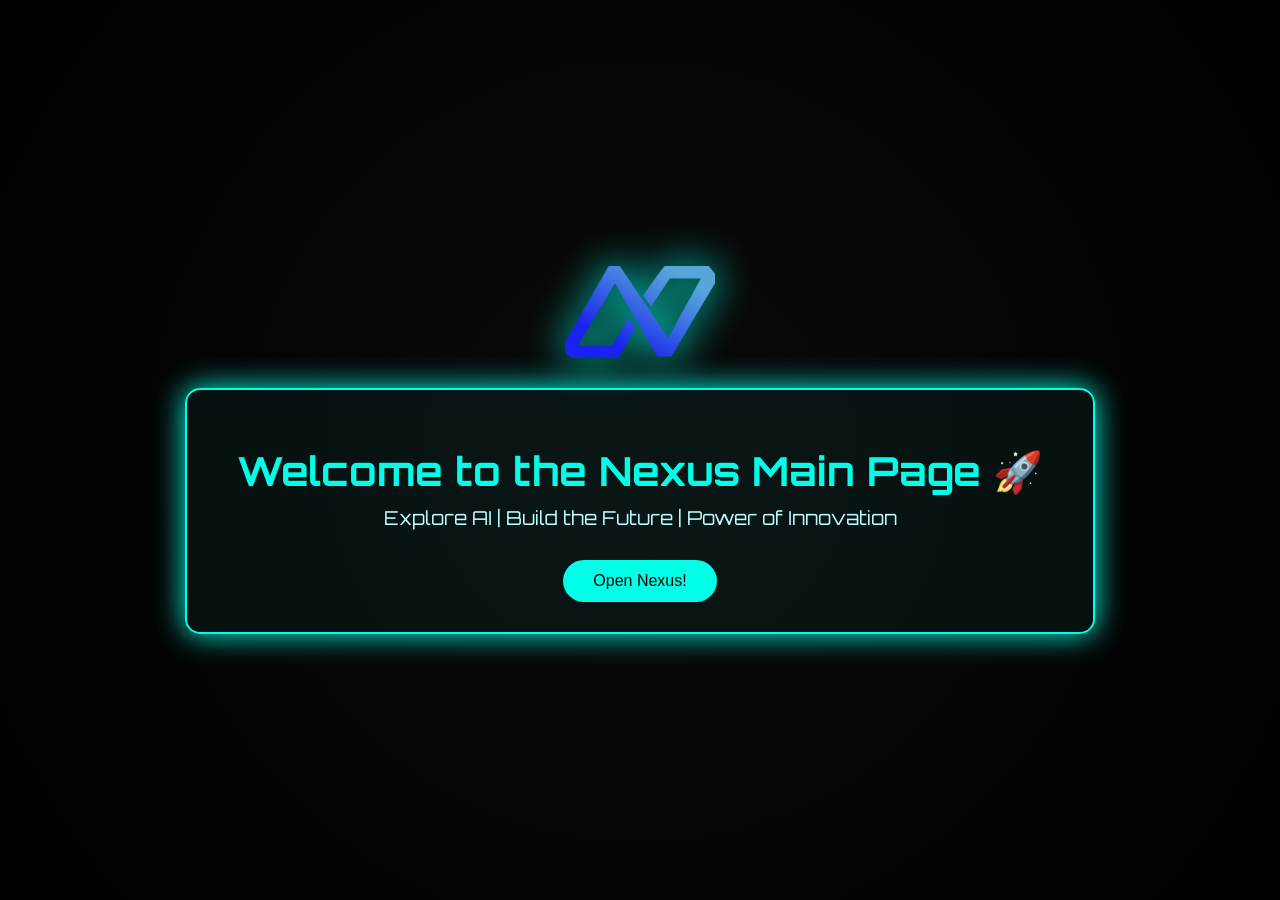
==== main.html @ 6ce90ca3 "updated" ====
<!DOCTYPE html>
<html lang="en">
<head>
  <meta charset="UTF-8" />
  <meta name="viewport" content="width=device-width, initial-scale=1.0"/>
  <title>Nexus Main</title>
  <style>
    @import url('https://fonts.googleapis.com/css2?family=Orbitron:wght@600&display=swap');

    body {
      margin: 0;
      padding: 0;
      background: radial-gradient(circle, #0a0a0a, #000000);
      color: #00ffe7;
      font-family: 'Orbitron', sans-serif;
      display: flex;
      flex-direction: column;
      align-items: center;
      justify-content: center;
      height: 100vh;
      text-align: center;
      overflow: hidden;
    }

    .logo {
      width: 150px;
      height: auto;
      margin-bottom: 30px;
      filter: drop-shadow(0 0 20px #00ffe7);
      animation: fadeIn 1.5s ease-out;
    }

    .card {
      border: 2px solid #00ffe7;
      padding: 30px 50px;
      border-radius: 15px;
      box-shadow: 0 0 30px #00ffe7;
      background: rgba(0, 255, 231, 0.05);
      animation: fadeIn 2s ease-out;
    }

    h1 {
      font-size: 2.5rem;
      margin-bottom: 10px;
    }

    p {
      font-size: 1.2rem;
      color: #bff;
      margin-top: 5px;
      margin-bottom: 30px;
    }

    .back-button {
      padding: 12px 30px;
      font-size: 1rem;
      color: #000;
      background-color: #00ffe7;
      border: none;
      border-radius: 40px;
      cursor: pointer;
      transition: 0.3s ease;
    }

    .back-button:hover {
      background-color: #00bfa6;
      transform: scale(1.05);
    }

    @keyframes fadeIn {
      from {
        opacity: 0;
        transform: translateY(20px);
      }
      to {
        opacity: 1;
        transform: translateY(0);
      }
    }
  </style>
</head>
<body>
  <img src="logo.png" alt="Nexus Logo" class="logo" />
  <div class="card">
    <h1>Welcome to the Nexus Main Page 🚀</h1>
    <p>Explore AI | Build the Future | Power of Innovation</p>
    <button class="back-button" onclick="window.location.href='index.html'">Open Nexus!</button>
  </div>
</body>
</html>
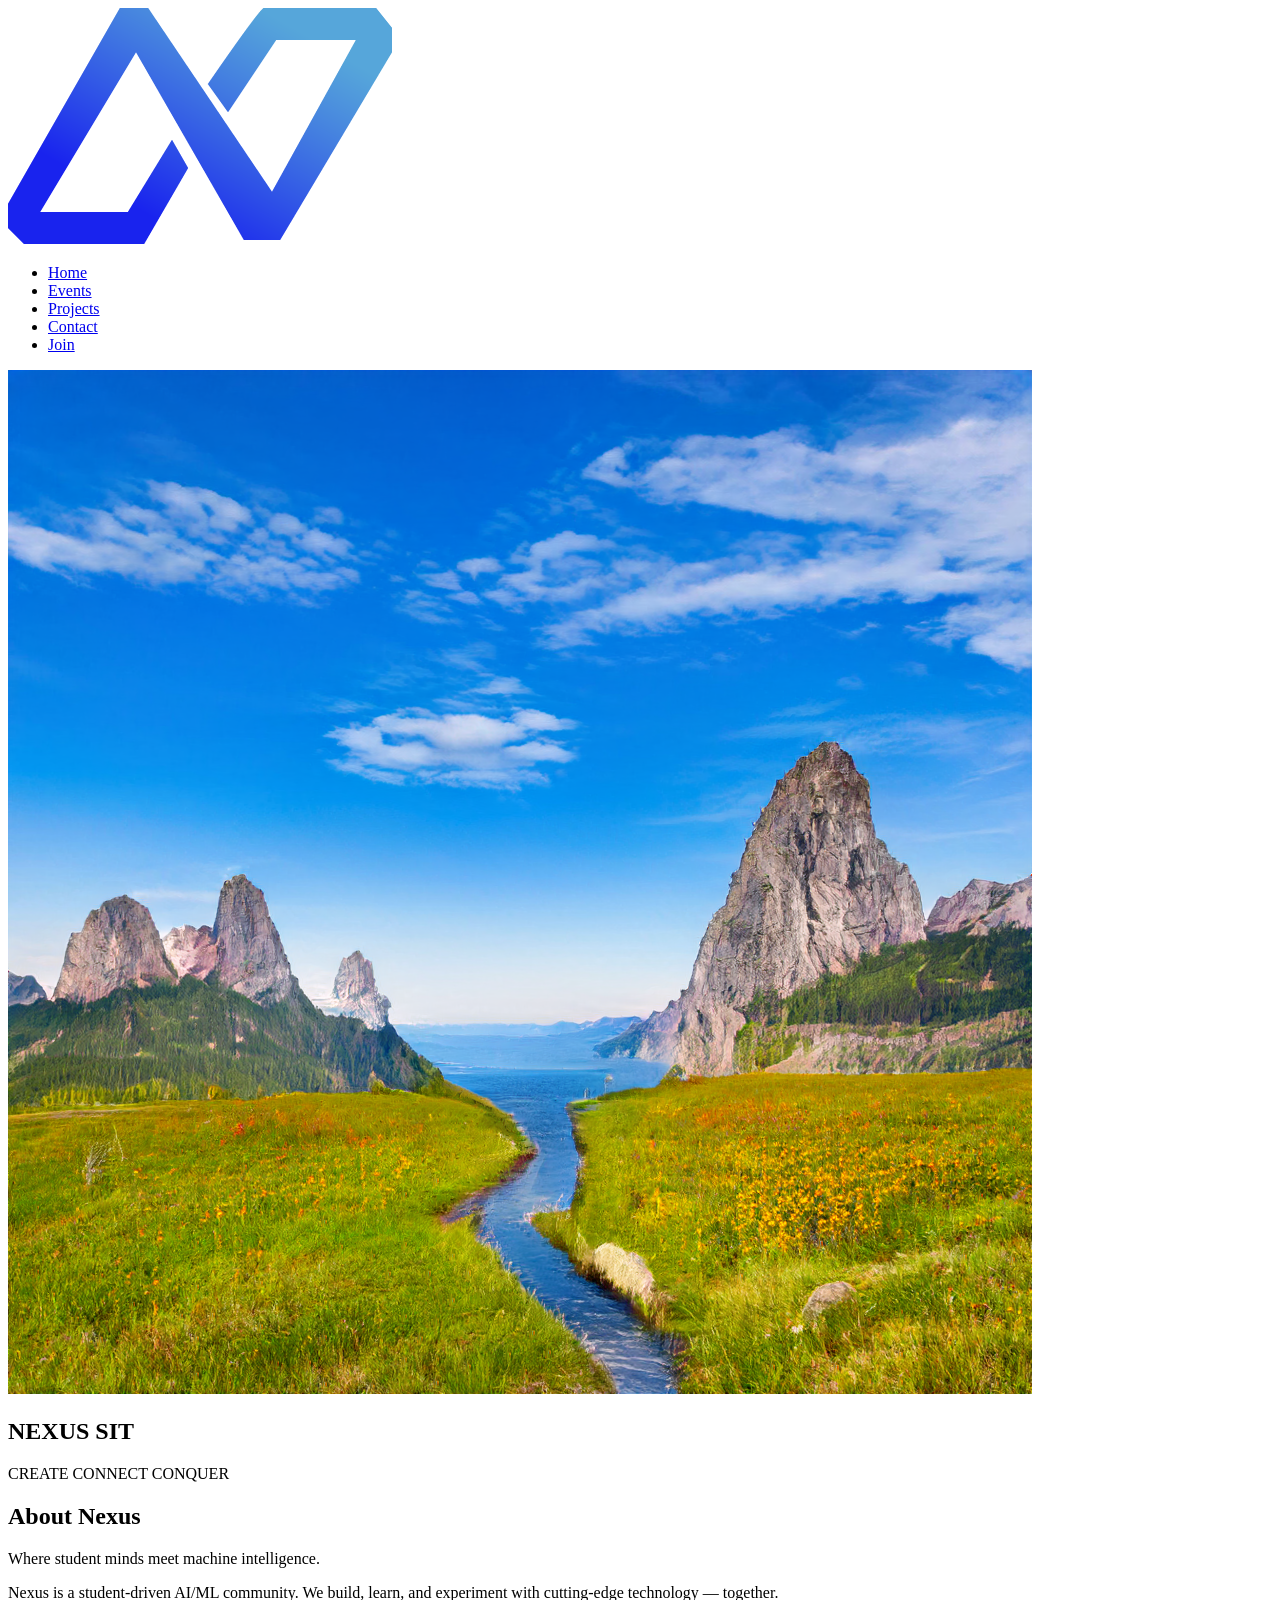
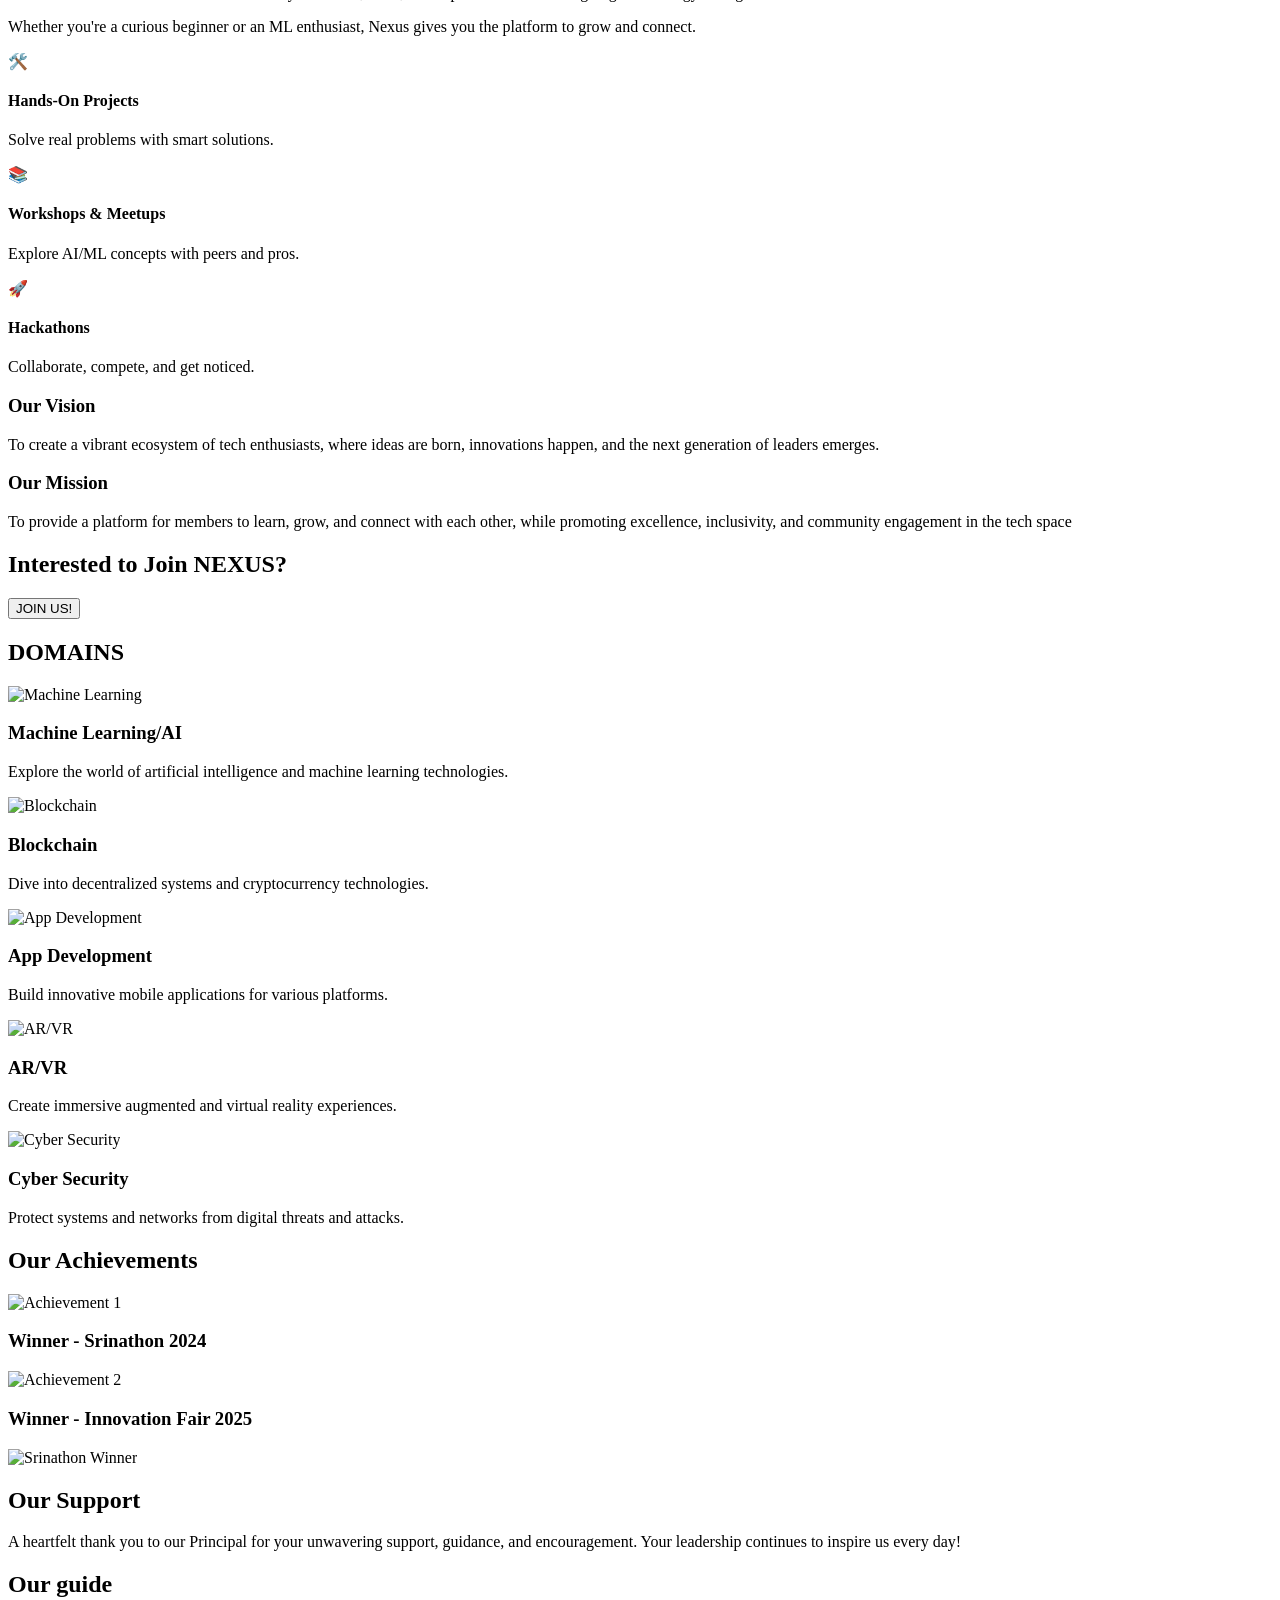
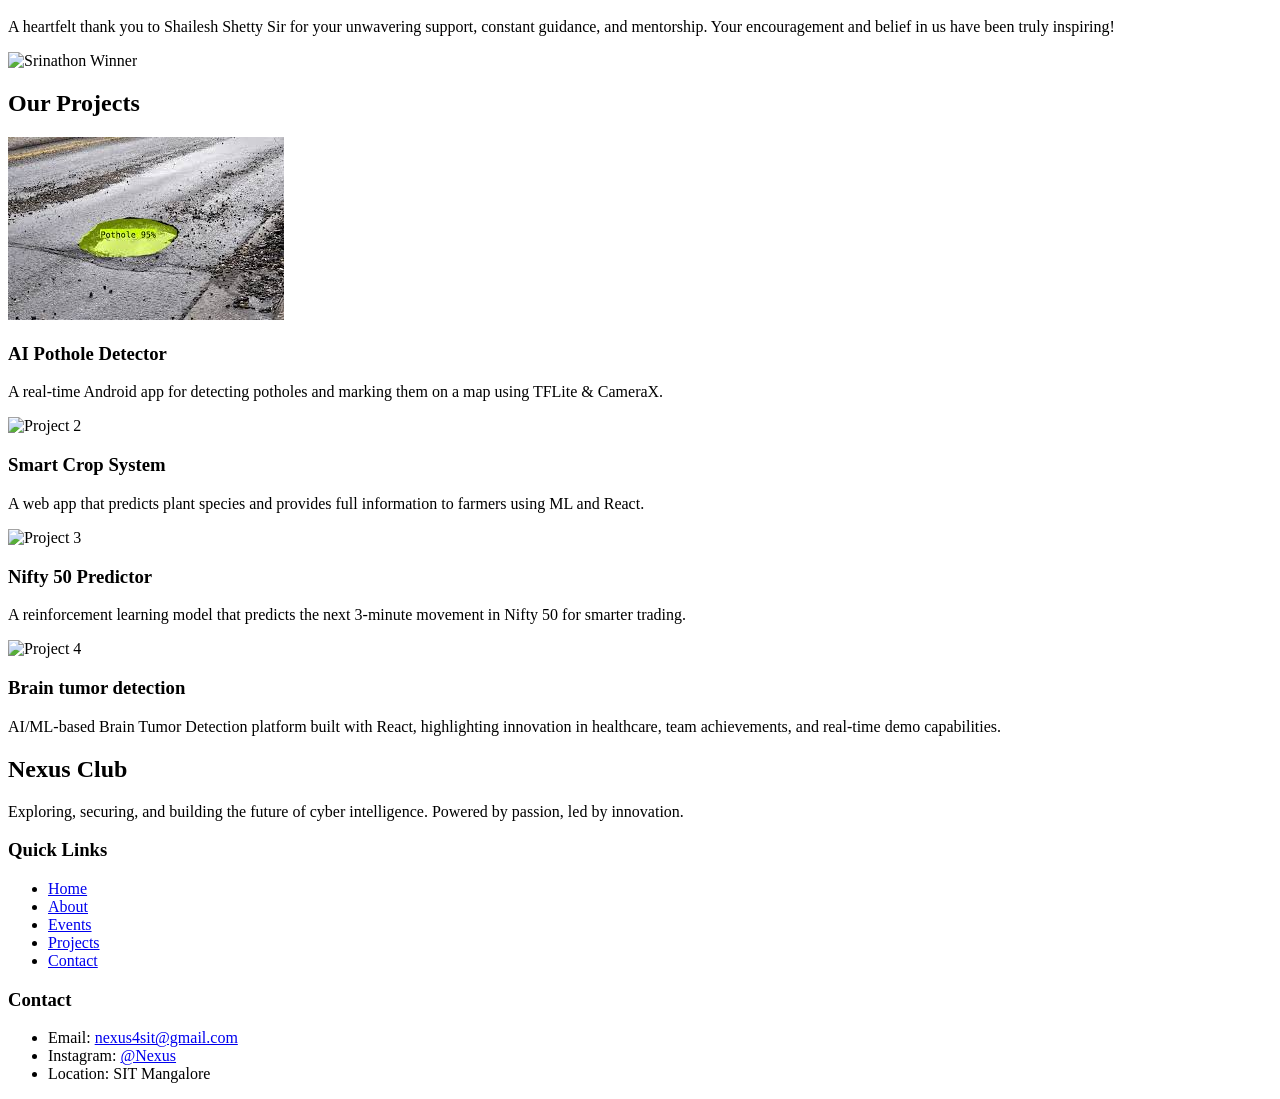
==== commit 41ec25f5: "updated" ====
--- a/main.html
+++ b/main.html
@@ -1,90 +1,312 @@
 <!DOCTYPE html>
 <html lang="en">
 <head>
-  <meta charset="UTF-8" />
-  <meta name="viewport" content="width=device-width, initial-scale=1.0"/>
-  <title>Nexus Main</title>
-  <style>
-    @import url('https://fonts.googleapis.com/css2?family=Orbitron:wght@600&display=swap');
-
-    body {
-      margin: 0;
-      padding: 0;
-      background: radial-gradient(circle, #0a0a0a, #000000);
-      color: #00ffe7;
-      font-family: 'Orbitron', sans-serif;
-      display: flex;
-      flex-direction: column;
-      align-items: center;
-      justify-content: center;
-      height: 100vh;
-      text-align: center;
-      overflow: hidden;
-    }
-
-    .logo {
-      width: 150px;
-      height: auto;
-      margin-bottom: 30px;
-      filter: drop-shadow(0 0 20px #00ffe7);
-      animation: fadeIn 1.5s ease-out;
-    }
-
-    .card {
-      border: 2px solid #00ffe7;
-      padding: 30px 50px;
-      border-radius: 15px;
-      box-shadow: 0 0 30px #00ffe7;
-      background: rgba(0, 255, 231, 0.05);
-      animation: fadeIn 2s ease-out;
-    }
-
-    h1 {
-      font-size: 2.5rem;
-      margin-bottom: 10px;
-    }
-
-    p {
-      font-size: 1.2rem;
-      color: #bff;
-      margin-top: 5px;
-      margin-bottom: 30px;
-    }
-
-    .back-button {
-      padding: 12px 30px;
-      font-size: 1rem;
-      color: #000;
-      background-color: #00ffe7;
-      border: none;
-      border-radius: 40px;
-      cursor: pointer;
-      transition: 0.3s ease;
-    }
-
-    .back-button:hover {
-      background-color: #00bfa6;
-      transform: scale(1.05);
-    }
-
-    @keyframes fadeIn {
-      from {
-        opacity: 0;
-        transform: translateY(20px);
-      }
-      to {
-        opacity: 1;
-        transform: translateY(0);
-      }
-    }
-  </style>
+    <meta charset="UTF-8">
+    <meta name="viewport" content="width=device-width, initial-scale=1.0">
+    <title>NEXUS SIT</title>
+    <link href="https://cdn.jsdelivr.net/npm/tailwindcss@2.2.19/dist/tailwind.min.css" rel="stylesheet">
 </head>
-<body>
-  <img src="logo.png" alt="Nexus Logo" class="logo" />
-  <div class="card">
-    <h1>Welcome to the Nexus Main Page 🚀</h1>
-    <p>Explore AI | Build the Future | Power of Innovation</p>
-    <button class="back-button" onclick="window.location.href='index.html'">Open Nexus!</button>
+<body class="bg-gray-100">
+    <div class="min-h-screen">
+        <!-- Fixed Header Navigation -->
+        <header class="fixed top-0 w-full bg-white shadow-md z-10">
+            <nav class="container mx-auto px-4 py-4 flex items-center justify-between">
+                <img class="h-12" src="logo.png" alt="Nexus Logo" />
+                <ul class="flex space-x-6">
+                    <li><a href="#" class="text-gray-700 hover:text-blue-500">Home</a></li>
+                    <li><a href="#" class="text-gray-700 hover:text-blue-500">Events</a></li>
+                    <li><a href="#" class="text-gray-700 hover:text-blue-500">Projects</a></li>
+                    <li><a href="#" class="text-gray-700 hover:text-blue-500">Contact</a></li>
+                    <li><a href="#" class="text-gray-700 hover:text-blue-500">Join</a></li>
+                </ul>
+            </nav>
+        </header>
+
+        <!-- Hero Section -->
+        <section class="relative pt-20">
+            <div class="relative">
+                <img class="w-full h-96 object-cover" src="1.png" alt="Hero Background" />
+                <div class="absolute inset-0 flex items-center justify-center">
+                    <div class="text-center text-white">
+                        <h1 class="text-6xl font-bold">NEXUS <span class="text-blue-00">SIT</span></h1>
+                        <p class="mt-4 text-xl">CREATE CONNECT CONQUER</p>
+                    </div>
+                </div>
+            </div>
+        </section>
+
+        <!-- About Section --><section class="py-20 bg-white">
+  <div class="container mx-auto px-6">
+    <!-- Heading -->
+    <div class="text-center mb-14">
+      <h2 class="text-4xl font-bold text-blue-800 bg-clip-text">
+        
+        About <span class="text-sky-500">Nexus</span>
+      </h2>
+      <p class="mt-4 text-lg text-gray-600 max-w-xl mx-auto">
+        Where student minds meet machine intelligence.
+      </p>
+    </div>
+
+    <!-- Grid Content -->
+    <div class="grid grid-cols-1 md:grid-cols-2 gap-10 items-start">
+      <!-- Left: Intro -->
+      <div class="text-gray-700 space-y-6">
+        <p class="text-lg leading-relaxed">
+          Nexus is a student-driven AI/ML community. We build, learn, and experiment with cutting-edge technology — together.
+        </p>
+        <p class="text-lg leading-relaxed">
+          Whether you're a curious beginner or an ML enthusiast, Nexus gives you the platform to grow and connect.
+        </p>
+      </div>
+
+      <!-- Right: Highlights -->
+      <div class="space-y-6">
+        <div class="flex items-start">
+          <span class="text-sky-500 text-2xl mr-4">🛠️</span>
+          <div>
+            <h4 class="font-semibold text-gray-800">Hands-On Projects</h4>
+            <p class="text-gray-600 text-sm">Solve real problems with smart solutions.</p>
+          </div>
+        </div>
+        <div class="flex items-start">
+          <span class="text-sky-500 text-2xl mr-4">📚</span>
+          <div>
+            <h4 class="font-semibold text-gray-800">Workshops & Meetups</h4>
+            <p class="text-gray-600 text-sm">Explore AI/ML concepts with peers and pros.</p>
+          </div>
+        </div>
+        <div class="flex items-start">
+          <span class="text-sky-500 text-2xl mr-4">🚀</span>
+          <div>
+            <h4 class="font-semibold text-gray-800">Hackathons</h4>
+            <p class="text-gray-600 text-sm">Collaborate, compete, and get noticed.</p>
+          </div>
+        </div>
+      </div>
+    </div>
   </div>
+</section>
+
+
+      <!-- Vision & Mission -->
+      <div class="mt-12 grid grid-cols-1 md:grid-cols-2 gap-8">
+          <!-- Vision -->
+          <div class="bg-sky-100 rounded-lg p-6 shadow-md hover:shadow-lg transition-shadow">
+              <h3 class="text-2xl font-bold text-blue-800 mb-3">Our Vision</h3>
+              <p class="text-gray-700">
+                To create a vibrant ecosystem of tech enthusiasts, where ideas are born, innovations happen, and the next generation of leaders emerges.
+              </p>
+          </div>
+
+          <!-- Mission -->
+          <div class="bg-sky-100 rounded-lg p-6 shadow-md hover:shadow-lg transition-shadow">
+              <h3 class="text-2xl font-bold text-blue-800 mb-3">Our Mission</h3>
+              <p class="text-gray-700">
+                To provide a platform for members to learn, grow, and connect with each other, while promoting excellence, inclusivity, and community engagement in the tech space
+              </p>
+          </div>
+      </div>
+  </div>
+</section>
+
+        <!-- Join Section -->
+        <section class="py-16 bg-gray-200 text-center">
+            <h2 class="text-3xl font-bold mb-4 text-blue-800">Interested to Join NEXUS?</h2>
+            <button class="bg-blue-500 text-white px-8 py-3 rounded-lg hover:bg-blue-600">
+                JOIN US!
+            </button>
+        </section>
+
+        <!-- Domains Section -->
+        <section class="py-16 bg-gray-50">
+          <div class="container mx-auto text-center">
+              <h2 class="text-4xl font-bold mb-8 text-blue-700">DOMAINS</h2>
+              <div class="h-1 w-20 bg-blue-500 mx-auto mb-12"></div>
+              
+              <!-- Domains Cards -->
+              <div class="grid grid-cols-1 md:grid-cols-3 gap-8 px-4">
+                  <!-- Machine Learning/AI Card -->
+                  <div class="bg-white rounded-lg shadow-md p-6 hover:shadow-lg transition-shadow">
+                      <img src="https://images.unsplash.com/photo-1620712943543-bcc4688e7485?ixlib=rb-4.0.3&auto=format&fit=crop&w=600&h=400&q=80" alt="Machine Learning" class="w-full h-40 object-cover rounded-t-lg mb-4">
+                      <h3 class="text-xl font-semibold text-gray-800 mb-4">Machine Learning/AI</h3>
+                      <p class="text-gray-600">Explore the world of artificial intelligence and machine learning technologies.</p>
+                  </div>
+      
+                  <!-- Blockchain Card -->
+                  <div class="bg-white rounded-lg shadow-md p-6 hover:shadow-lg transition-shadow">
+                      <img src="https://plus.unsplash.com/premium_photo-1681400678259-255b10890b08?ixlib=rb-4.0.3&auto=format&fit=crop&w=600&h=400&q=80" alt="Blockchain" class="w-full h-40 object-cover rounded-t-lg mb-4">
+                      <h3 class="text-xl font-semibold text-gray-800 mb-4">Blockchain</h3>
+                      <p class="text-gray-600">Dive into decentralized systems and cryptocurrency technologies.</p>
+                  </div>
+      
+                  <!-- App Development Card -->
+                  <div class="bg-white rounded-lg shadow-md p-6 hover:shadow-lg transition-shadow">
+                      <img src="https://images.unsplash.com/photo-1551650975-87deedd944c3?ixlib=rb-4.0.3&auto=format&fit=crop&w=600&h=400&q=80" alt="App Development" class="w-full h-40 object-cover rounded-t-lg mb-4">
+                      <h3 class="text-xl font-semibold text-gray-800 mb-4">App Development</h3>
+                      <p class="text-gray-600">Build innovative mobile applications for various platforms.</p>
+                  </div>
+      
+                  <!-- AR/VR Card -->
+                  <div class="bg-white rounded-lg shadow-md p-6 hover:shadow-lg transition-shadow">
+                      <img src="https://images.unsplash.com/photo-1576633587382-13ddf37b1fc1?ixlib=rb-4.0.3&auto=format&fit=crop&w=600&h=400&q=80" alt="AR/VR" class="w-full h-40 object-cover rounded-t-lg mb-4">
+                      <h3 class="text-xl font-semibold text-gray-800 mb-4">AR/VR</h3>
+                      <p class="text-gray-600">Create immersive augmented and virtual reality experiences.</p>
+                  </div>
+      
+                  <!-- Cyber Security Card -->
+                  <div class="bg-white rounded-lg shadow-md p-6 hover:shadow-lg transition-shadow">
+                      <img src="https://plus.unsplash.com/premium_photo-1663089895867-428d148a8663?ixlib=rb-4.0.3&auto=format&fit=crop&w=600&h=400&q=80" alt="Cyber Security" class="w-full h-40 object-cover rounded-t-lg mb-4">
+                      <h3 class="text-xl font-semibold text-gray-800 mb-4">Cyber Security</h3>
+                      <p class="text-gray-600">Protect systems and networks from digital threats and attacks.</p>
+                  </div>
+              </div>
+          </div>
+      </section>
+
+        <!-- Upcoming Events Section -->
+        <section class="py-16 bg-gray-50">
+          <div class="container mx-auto text-center">
+            <!-- Heading -->
+            <h2 class="text-4xl font-bold mb-4">Our <span class="text-blue-800">Achievements</span></h2>
+            <div class="h-1 w-20 bg-blue-500 mx-auto mb-12"></div>
+        
+            <!-- Achievements Grid -->
+            <div class="grid grid-cols-1 md:grid-cols-2 gap-8 px-4">
+              <!-- Tile 1 -->
+              <div class="bg-white rounded-2xl shadow-md overflow-hidden">
+                <img src="https://media.licdn.com/dms/image/v2/D5622AQEjhZSoscoBsA/feedshare-shrink_2048_1536/B56ZPQMOKkG4Ao-/0/1734364688995?e=1746662400&v=beta&t=gYd5g3nFLdoA0EIekNwAstYr3b3gwfYfXMNo3F_C5Y4" alt="Achievement 1" class="w-full h-64 object-cover">
+                <div class="p-6">
+                  <h3 class="text-xl font-semibold text-gray-800">Winner - Srinathon 2024</h3>
+                  <!-- <p class="mt-2 text-gray-600 text-sm">Our team secured 1st place for building an AI-powered disaster response tool.</p> -->
+                </div>
+              </div>
+        
+              <!-- Tile 2 -->
+              <div class="bg-white rounded-2xl shadow-md overflow-hidden">
+                <img src="https://media.licdn.com/dms/image/v2/D5622AQGzSYLkKLwTsw/feedshare-shrink_1280/B56ZXcxsCwGoAk-/0/1743165779532?e=1746662400&v=beta&t=sd7fQ1yjBOpCm5EIqjV0qe8ZdpeQ-bhwlBrT3prZAsY" alt="Achievement 2" class="w-full h-64 object-cover">
+                <div class="p-6">
+                  <h3 class="text-xl font-semibold text-gray-800">Winner - Innovation Fair 2025</h3>
+                  <!-- <p class="mt-2 text-gray-600 text-sm">Nexus showcased an ML model that predicts crop disease with 95% accuracy.</p> -->
+                </div>
+              </div>
+            </div>
+          </div>
+        </section>
+        
+        </section>
+        <section class="py-16 bg-gray-50">
+          <div class="container mx-auto text-center">
+            <div class="grid grid-cols-1 md:grid-rows-2 gap-8 px-4">
+              <!-- Tile 1 -->
+              <div class="bg-white rounded-2xl shadow-md overflow-hidden flex flex-col md:flex-row">
+                <!-- Image Section -->
+                <img src="https://sitmng.ac.in/assets/img/srinivas-maya.jpg" alt="Srinathon Winner" class="w-full md:w-1/2 h-64 md:h-auto object-cover">
+                
+                <!-- Text Section -->
+                <div class="p-6 md:p-10 flex flex-col justify-center md:w-1/2 text-left">
+                  <h1 class="text-5xl font-bold text-blue-800 mb-4">Our Support</h1>
+                  <p class="text-xl text-gray-700 leading-relaxed">
+                    A heartfelt thank you to our Principal for your unwavering support, guidance, and encouragement. Your leadership continues to inspire us every day!
+                  </p>
+                </div>
+              </div>
+              <div class="bg-white rounded-2xl shadow-md overflow-hidden flex flex-col md:flex-row">
+                <!-- Text Section -->
+                <div class="p-6 md:p-10 flex flex-col justify-center md:w-1/2 text-left">
+                  <h1 class="text-5xl font-bold text-blue-800 mb-4">Our guide</h1>
+                  <p class="text-xl text-gray-700 leading-relaxed">
+                    A heartfelt thank you to Shailesh Shetty Sir for your unwavering support, constant guidance, and mentorship. Your encouragement and belief in us have been truly inspiring!
+                  </p>
+                </div>
+              
+                <!-- Image Section -->
+                <img src="https://media.licdn.com/dms/image/v2/D5622AQFvd8jteh8kHA/feedshare-shrink_2048_1536/feedshare-shrink_2048_1536/0/1705806754470?e=1746662400&v=beta&t=-FtBZcO8sHBZ21xn6tNnzSwRkOK_Art3b7wBLQvMPus" alt="Srinathon Winner" class="w-full md:w-1/2 h-64 md:h-auto object-cover">
+              </div>
+              
+            </div>
+          </div>
+      </section>
+      <section class="bg-gray-100 py-16">
+        <div class="container mx-auto px-4 text-center">
+          <h2 class="text-4xl font-bold text-gray-800 mb-12">Our Projects</h2>
+          
+          <div class="grid grid-cols-1 sm:grid-cols-2 lg:grid-cols-4 gap-8">
+            <!-- Project Tile 1 -->
+            <div class="bg-white rounded-2xl shadow-md overflow-hidden hover:shadow-xl transition">
+              <img src="[data-uri]" alt="Project 1" class="w-full h-40 object-cover">
+              <div class="p-4">
+                <h3 class="text-xl font-semibold text-gray-800 mb-2">AI Pothole Detector</h3>
+                <p class="text-gray-600 text-sm">A real-time Android app for detecting potholes and marking them on a map using TFLite & CameraX.</p>
+              </div>
+            </div>
+      
+            <!-- Project Tile 2 -->
+            <div class="bg-white rounded-2xl shadow-md overflow-hidden hover:shadow-xl transition">
+              <img src="https://encrypted-tbn0.gstatic.com/images?q=tbn:ANd9GcQykWcjsGUFiHrEtcBS73J8pAhL4ozvJ_j5bA&s" alt="Project 2" class="w-full h-40 object-cover">
+              <div class="p-4">
+                <h3 class="text-xl font-semibold text-gray-800 mb-2">Smart Crop System</h3>
+                <p class="text-gray-600 text-sm">A web app that predicts plant species and provides full information to farmers using ML and React.</p>
+              </div>
+            </div>
+      
+            <!-- Project Tile 3 -->
+            <div class="bg-white rounded-2xl shadow-md overflow-hidden hover:shadow-xl transition">
+              <img src="https://i0.wp.com/cupofglory.com/wp-content/uploads/2024/02/Nifty-Prediction-Today-15th-Feb-2024.webp?fit=848%2C552&ssl=1" alt="Project 3" class="w-full h-40 object-cover">
+              <div class="p-4">
+                <h3 class="text-xl font-semibold text-gray-800 mb-2">Nifty 50 Predictor</h3>
+                <p class="text-gray-600 text-sm">A reinforcement learning model that predicts the next 3-minute movement in Nifty 50 for smarter trading.</p>
+              </div>
+            </div>
+      
+            <!-- Project Tile 4 -->
+            <div class="bg-white rounded-2xl shadow-md overflow-hidden hover:shadow-xl transition">
+              <img src="https://d2jx2rerrg6sh3.cloudfront.net/image-handler/picture/2020/1/shutterstock_565415560.jpg" alt="Project 4" class="w-full h-40 object-cover">
+              <div class="p-4">
+                <h3 class="text-xl font-semibold text-gray-800 mb-2">Brain tumor detection</h3>
+                <p class="text-gray-600 text-sm">AI/ML-based Brain Tumor Detection platform built with React, highlighting innovation in healthcare, team achievements, and real-time demo capabilities.</p>
+              </div>
+            </div>
+          </div>
+        </div>
+      </section>
+      
+      <footer class="bg-gray-900 text-white py-10 mt-10">
+        <div class="container mx-auto px-4 md:flex md:justify-between md:items-start">
+          
+          <!-- Club Info -->
+          <div class="mb-6 md:mb-0">
+            <h2 class="text-2xl font-bold mb-2">Nexus Club</h2>
+            <p class="text-gray-400 max-w-sm">
+              Exploring, securing, and building the future of cyber intelligence. Powered by passion, led by innovation.
+            </p>
+          </div>
+      
+          <!-- Quick Links -->
+          <div class="mb-6 md:mb-0">
+            <h3 class="text-xl font-semibold mb-2">Quick Links</h3>
+            <ul class="space-y-1 text-gray-400">
+              <li><a href="#" class="hover:text-white transition">Home</a></li>
+              <li><a href="#" class="hover:text-white transition">About</a></li>
+              <li><a href="#" class="hover:text-white transition">Events</a></li>
+              <li><a href="#" class="hover:text-white transition">Projects</a></li>
+              <li><a href="#" class="hover:text-white transition">Contact</a></li>
+            </ul>
+          </div>
+      
+          <!-- Contact Info -->
+          <div>
+            <h3 class="text-xl font-semibold mb-2">Contact</h3>
+            <ul class="text-gray-400 space-y-1">
+              <li>Email: <a href="mailto:nexus4sit@gmail.com" class="hover:text-white">nexus4sit@gmail.com</a></li>
+              <li>Instagram: <a href="#" class="hover:text-white">@Nexus</a></li>
+              <li>Location: SIT Mangalore</li>
+            </ul>
+          </div>
+        </div>
+      
+      </footer>
+      
+    </div>
 </body>
-</html>
+</html>
